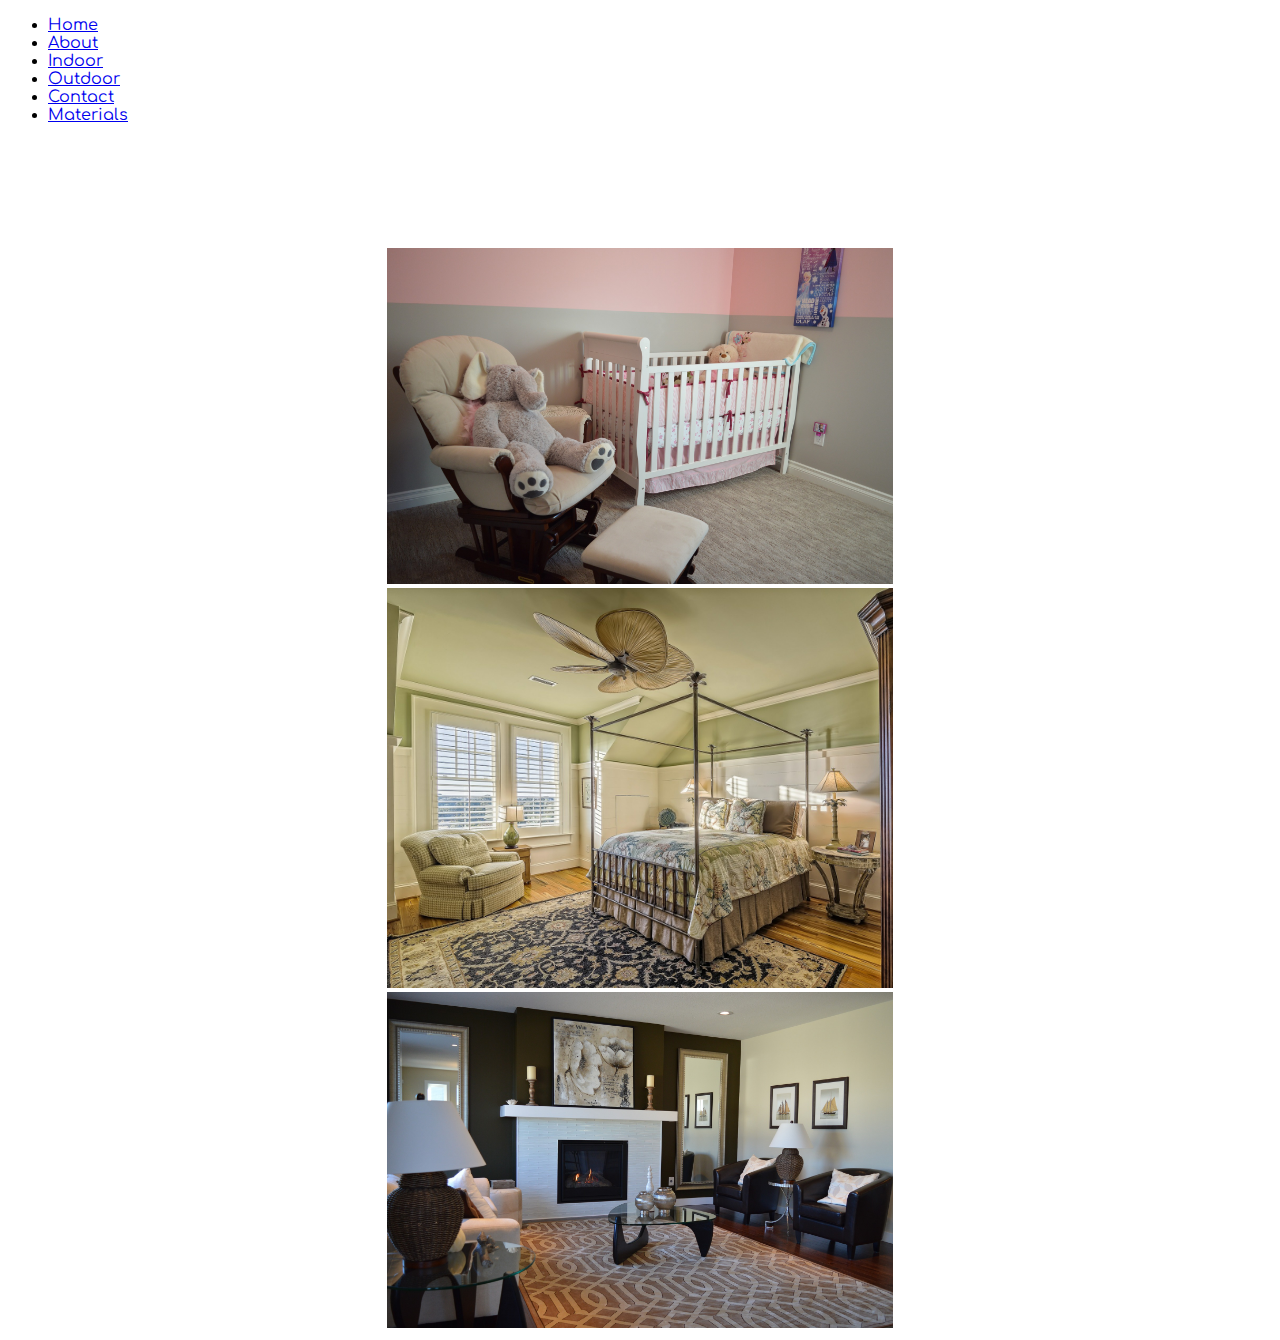
==== indoor.html @ ab7a29c0 "This is the first version of BlueFrogPainting website for my friend's painting company" ====
<!DOCTYPE html>
<html >
<head>
<title>Blue Frog Painting</title>
<link href="style.css" rel="stylesheet">  
<meta charset="UTF-8">
<meta name="description" content="Paint experts with over 25 years of experience">
<meta name="keywords" content="Delco, Delaware County, Delco Times, chester, Pennsylvania, Chester, pennsylvania, delaware county, ridley, garnet valley, media, springfield, aston, broomall, upper darby, ridley park, ridley township, darby, newtown square, clifton heights, radnor township, collingdale, marple township, nether, morton, glenolden, best painter in Delaware County, best painter, philadelphia, paint, home improvement, roofing, indoor and outdoor painting">
<meta name="author" content="McGeehan Coding">
<link rel="icon" type="image/png" href="bluefrog.png" />
<link href='https://fonts.googleapis.com/css?family=Comfortaa' rel='stylesheet' type='text/css'>
</head>

<body>

<ul id="nav">
	<li><a href="index.html">Home
</a></li>
    <li><a href="about.html">About</a></li>
    <li><a href="indoor.html">Indoor</a></li>
    <li><a href="outdoor.html">Outdoor</a></li>
    <li><a href="contact.html">Contact</a></li>
	<li><a href="materials.html">Materials</a></li>
</ul>
<br>
<br>
<br>
<br>
<br>
<br>
<center>
<img src="nurseryroom.jpg" style="width:40%">
<br>
<img src="bedroom.jpg" style="width:40%">
<br>
<img src="livingroom.jpg" style="width:40%">
</center>
</body>
</html>
---- style.css ----
@font-face {
    font-family: "Comfortaa-Light.ttf"; 
    src: url("http://www.dafont.com/comfortaa.font"); 
}

body {
font-family:"Comfortaa";
}
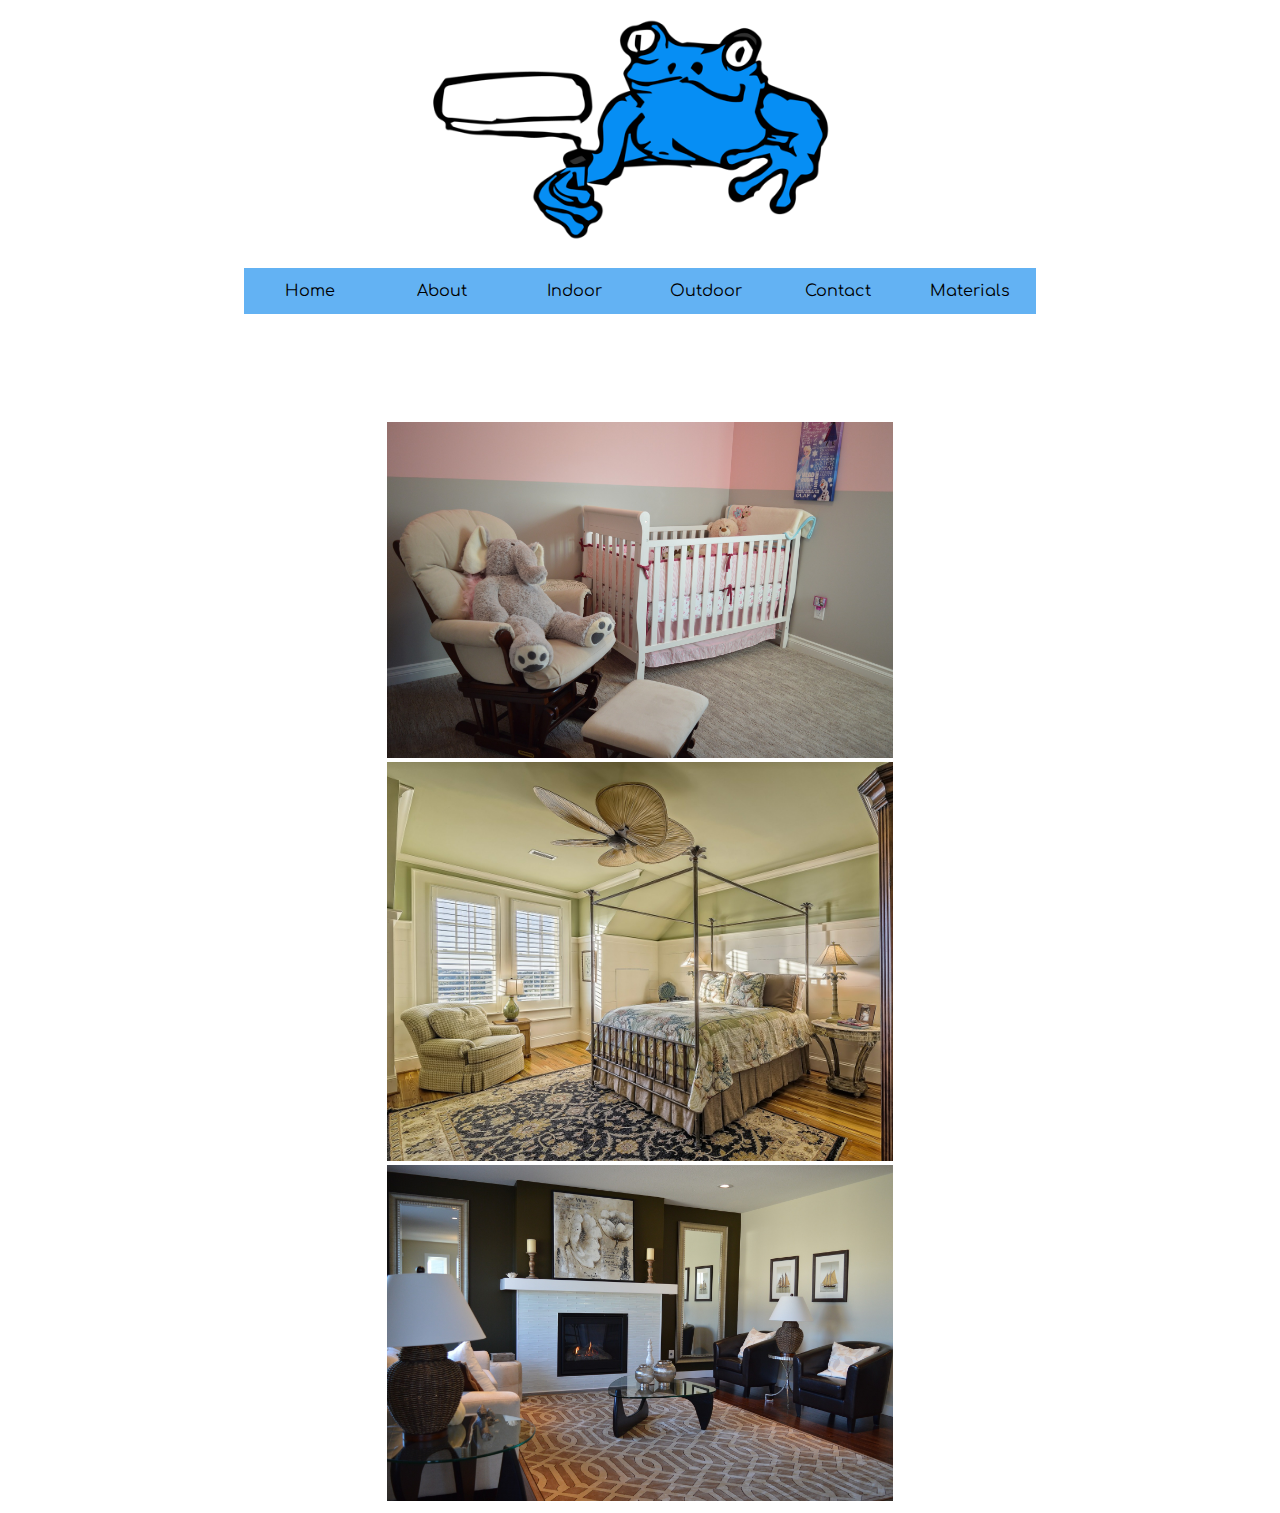
==== commit 00684e52: "I added some CSS to this project" ====
--- a/indoor.html
+++ b/indoor.html
@@ -12,8 +12,11 @@
 </head>
 
 <body>
-
-<ul id="nav">
+<center>
+<img src="bluefrog.png" style="width:40%"></div>
+<br>
+<br>
+<ul id="menu">
 	<li><a href="index.html">Home
 </a></li>
     <li><a href="about.html">About</a></li>
@@ -22,6 +25,8 @@
     <li><a href="contact.html">Contact</a></li>
 	<li><a href="materials.html">Materials</a></li>
 </ul>
+</center>
+
 <br>
 <br>
 <br>
--- a/style.css
+++ b/style.css
@@ -10,3 +10,32 @@
 }
 
 
+
+
+ul {
+    list-style-type: none;
+    margin: 0;
+    padding: 0;
+    overflow: auto;
+    background-color: #63B2F3;
+    width:792px;
+}
+
+li {
+    float: left;
+}
+
+li a {
+    display: block;
+    width: 100px;
+    color: black;
+    text-align: center;
+    padding: 14px 16px;
+    text-decoration: none;
+}
+
+/* Change the link color to #111 (black) on hover */
+li a:hover {
+    background-color: #03589E;
+    color: white;
+}
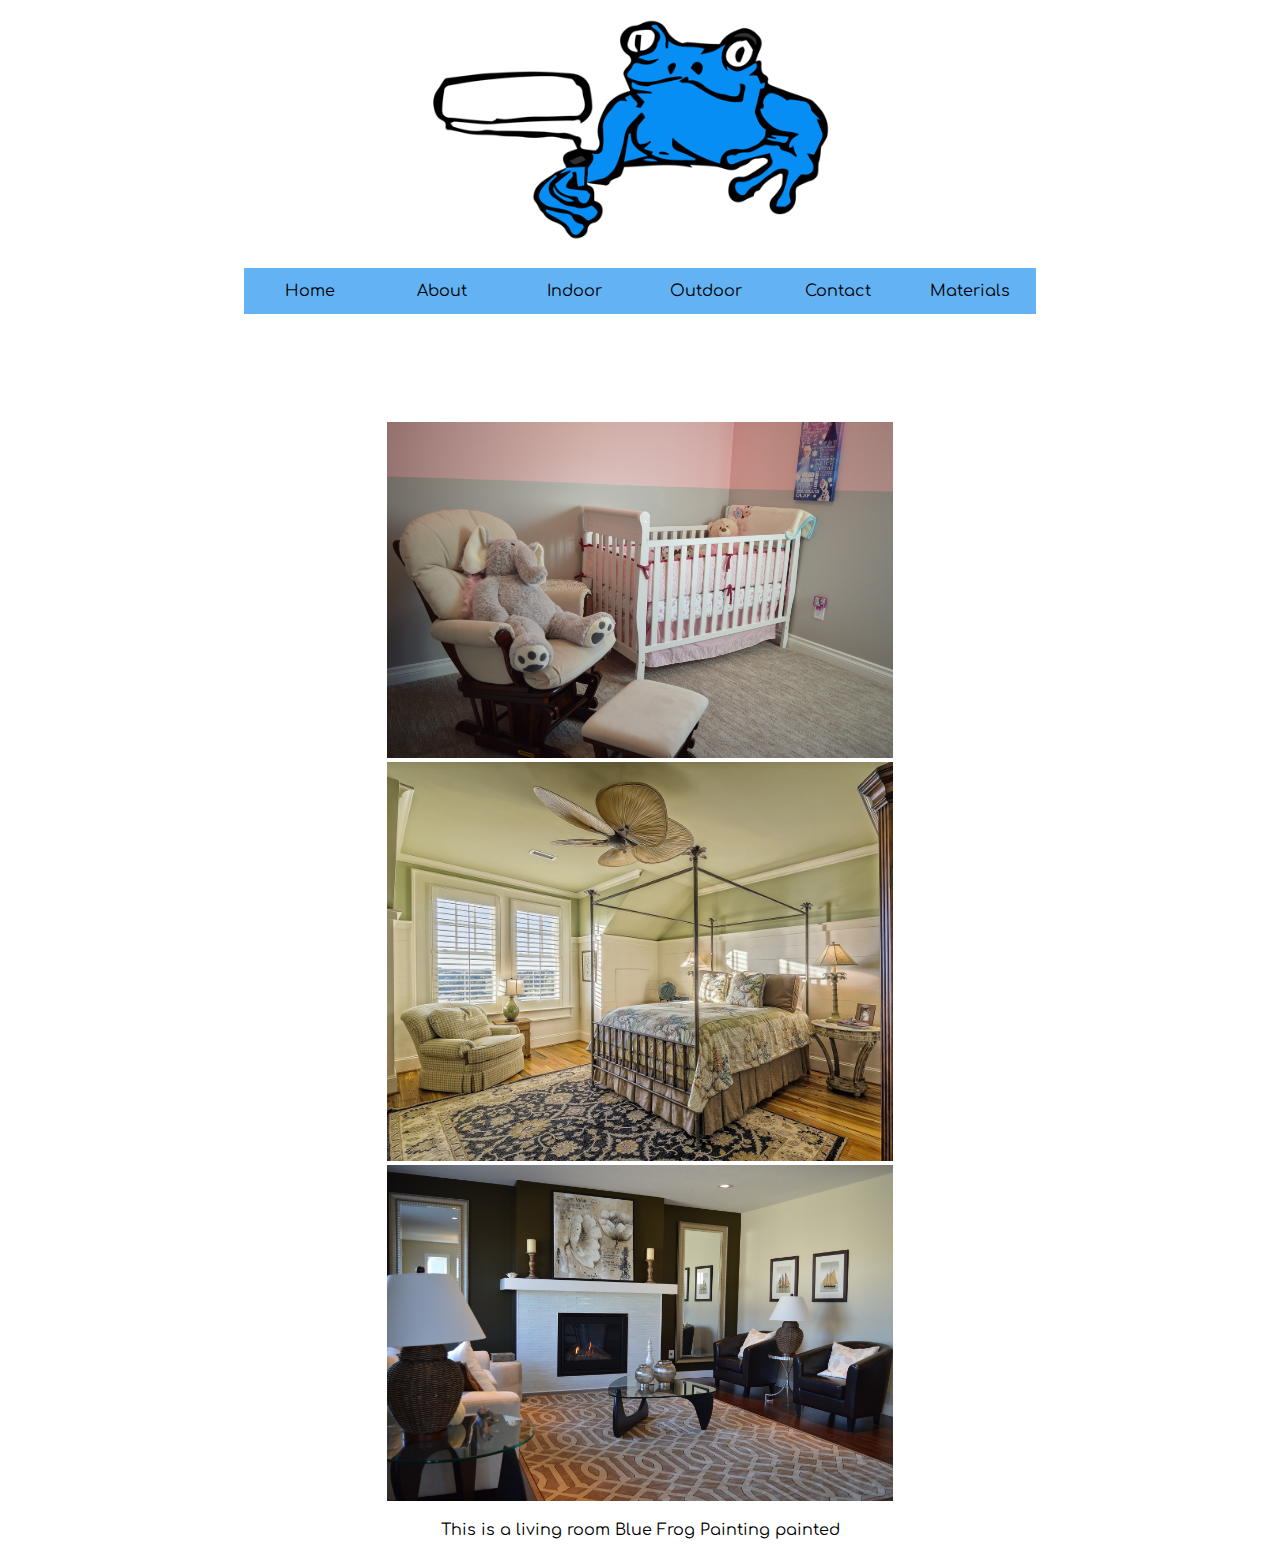
==== commit 7799af13: "this is a paragraph change" ====
--- a/indoor.html
+++ b/indoor.html
@@ -39,6 +39,7 @@
 <img src="bedroom.jpg" style="width:40%">
 <br>
 <img src="livingroom.jpg" style="width:40%">
+<p>This is a living room Blue Frog Painting painted</p>
 </center>
 </body>
 </html>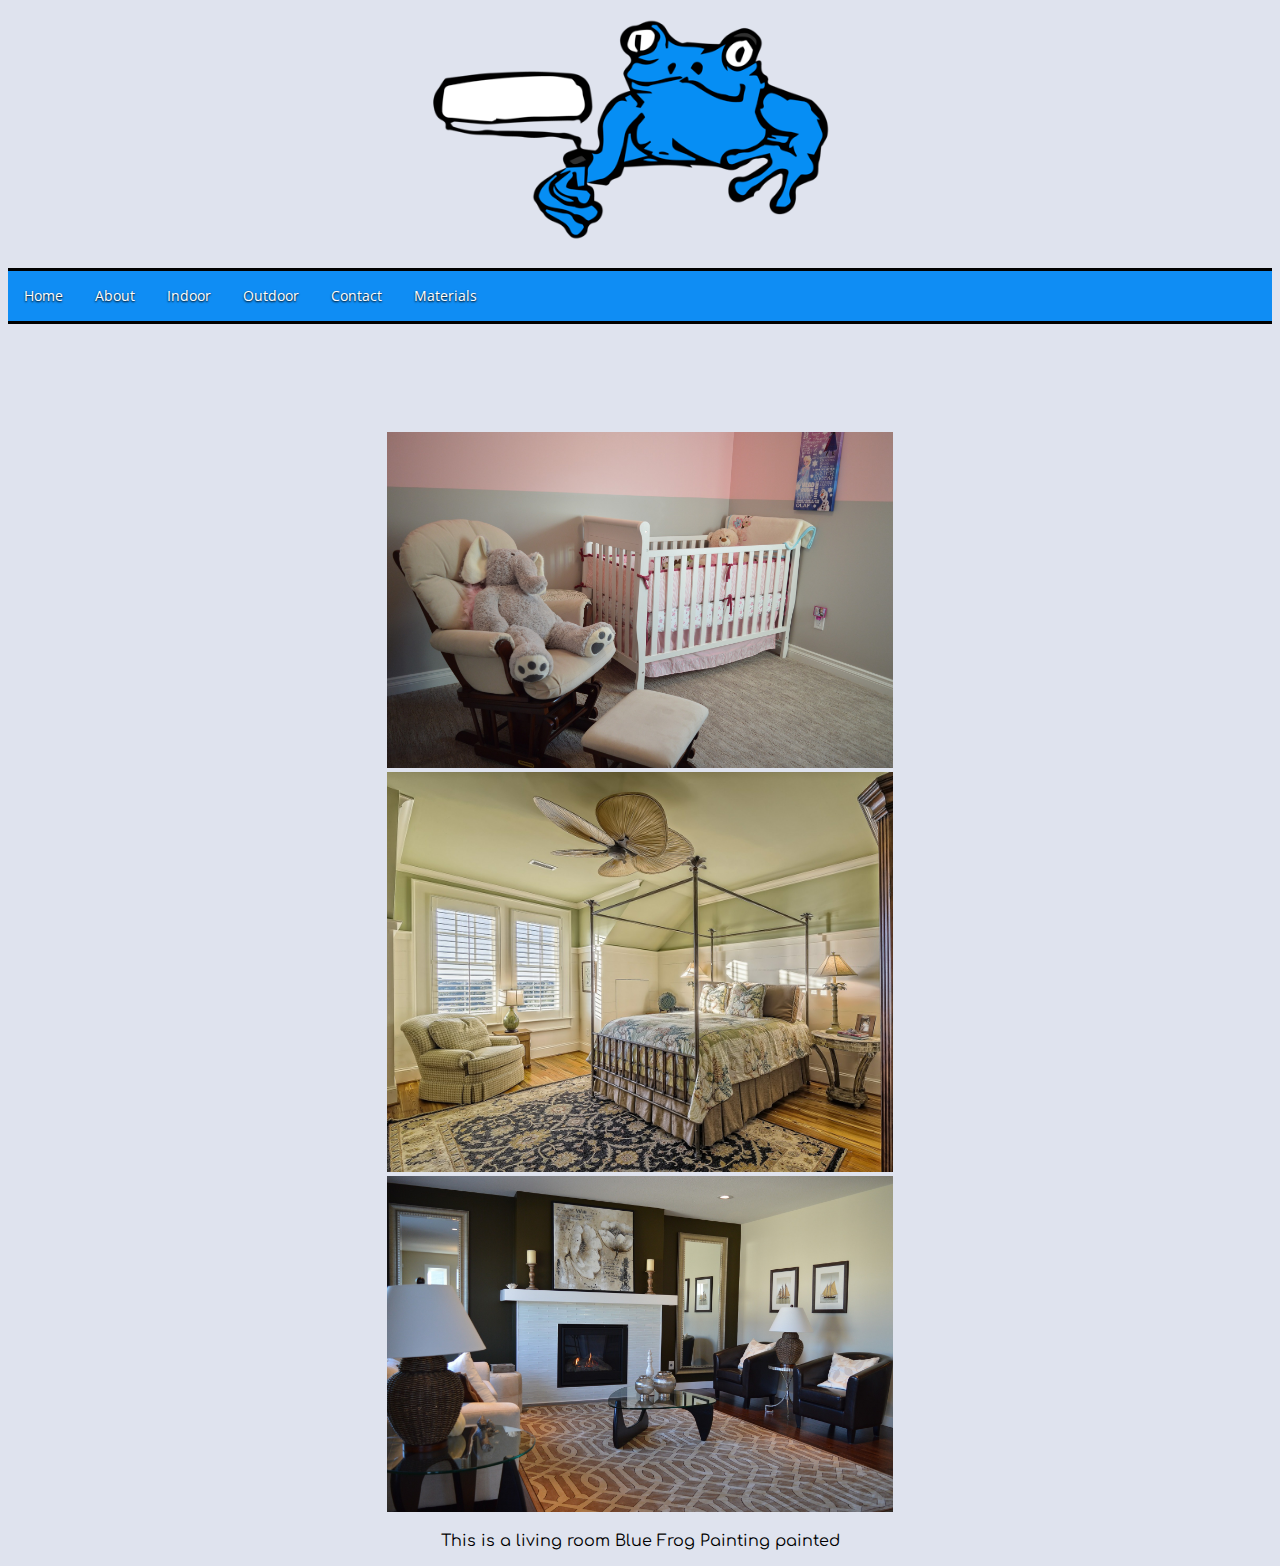
==== commit e9827420: "Added files via upload" ====
--- a/indoor.html
+++ b/indoor.html
@@ -2,7 +2,9 @@
 <html >
 <head>
 <title>Blue Frog Painting</title>
-<link href="style.css" rel="stylesheet">  
+<link href="style.css" rel="stylesheet"> 
+<link href='http://fonts.googleapis.com/css?family=Bree+Serif' rel='stylesheet' type='text/css'>
+<link href='http://fonts.googleapis.com/css?family=Open+Sans' rel='stylesheet' type='text/css'> 
 <meta charset="UTF-8">
 <meta name="description" content="Paint experts with over 25 years of experience">
 <meta name="keywords" content="Delco, Delaware County, Delco Times, chester, Pennsylvania, Chester, pennsylvania, delaware county, ridley, garnet valley, media, springfield, aston, broomall, upper darby, ridley park, ridley township, darby, newtown square, clifton heights, radnor township, collingdale, marple township, nether, morton, glenolden, best painter in Delaware County, best painter, philadelphia, paint, home improvement, roofing, indoor and outdoor painting">
@@ -13,7 +15,7 @@
 
 <body>
 <center>
-<img src="bluefrog.png" style="width:40%"></div>
+<img src="bluefrog.png" style="width:40%">
 <br>
 <br>
 <ul id="menu">
--- a/style.css
+++ b/style.css
@@ -1,41 +1,122 @@
-
- 
-@font-face {
+ @font-face {
     font-family: "Comfortaa-Light.ttf"; 
     src: url("http://www.dafont.com/comfortaa.font"); 
 }
 
 body {
 font-family:"Comfortaa";
+background-color: #dfe3ee;
 }
 
+/* Change the link color to #111 (black) on hover */
+li a:hover {
+   
+    color: white;
+}
 
+/* TEST NAVIGATION */
 
-
+ 
 ul {
     list-style-type: none;
     margin: 0;
     padding: 0;
-    overflow: auto;
-    background-color: #63B2F3;
-    width:792px;
+    overflow: hidden;
+    width: 100%;
+    background-color: #0F8DF4;
+    border-top: 3px solid #000;
+    border-bottom: 3px solid #000;
+    font: 400 4px/1.6 'Open Sans', Verdana, Helvetica, sans-serif;
 }
 
 li {
     float: left;
 }
 
-li a {
-    display: block;
-    width: 100px;
-    color: black;
+li a, .dropbtn {
+    display: inline-block;
+    color: white;
     text-align: center;
+    font-size: 14px;
     padding: 14px 16px;
     text-decoration: none;
+  text-shadow: 0 1px 2px #000; /* horizontal-offset vertical-offset 'blur' colour */
+  -moz-text-shadow: 0 0 2px #000;
+  -webkit-text-shadow: 0 0 2px #000;
 }
 
-/* Change the link color to #111 (black) on hover */
-li a:hover {
-    background-color: #03589E;
+li a:hover, .dropdown:hover .dropbtn {
+     background-color: #03589E;
+}
+
+li.dropdown {
+    display: inline-block;
+}
+
+.dropdown-content {
+    display: none;
+    position: absolute;
+    background-color: #0F8DF4;
+    min-width: auto;
+    box-shadow: 0px 8px 16px 0px rgba(0,0,0,0.2);
+         border-top: 3px solid #000;
+    border-bottom: 3px solid #000;
+ 
+}
+
+.dropdown-content a {
     color: white;
+    padding: 12px 16px;
+    text-decoration: none;
+    display: block;
+    text-align: left;
+
 }
+
+.dropdown-content a:hover {background-color: #03589E;}
+
+.dropdown:hover .dropdown-content {
+    display: block;
+}
+
+
+.header img {
+  float: left;
+  width: 100px;
+  margin: 10px 0px;
+
+}
+
+.header h1 {
+float: left;
+width: 30%;
+margin: 5px 0px 20px 0px;
+font: 400 40px/1.3 'Bree Serif', Georgia, serif;
+color:#0F8DF4;
+text-shadow: 0 1px 2px #000; /* horizontal-offset vertical-offset 'blur' colour */
+  -moz-text-shadow: 0 0 2px #000;
+  -webkit-text-shadow: 0 0 2px #000;
+
+}
+
+
+/*Slide show with magic powers */
+
+#slideshow { 
+    margin: 50px auto; 
+    position: relative; 
+    width: 240px; 
+    height: 240px; 
+    padding: 10px; 
+    box-shadow: 0 0 20px rgba(0,0,0,0.4); 
+}
+
+#slideshow > div { 
+    position: absolute; 
+    top: 10px; 
+    left: 10px; 
+    right: 10px; 
+    bottom: 10px; 
+}
+
+
